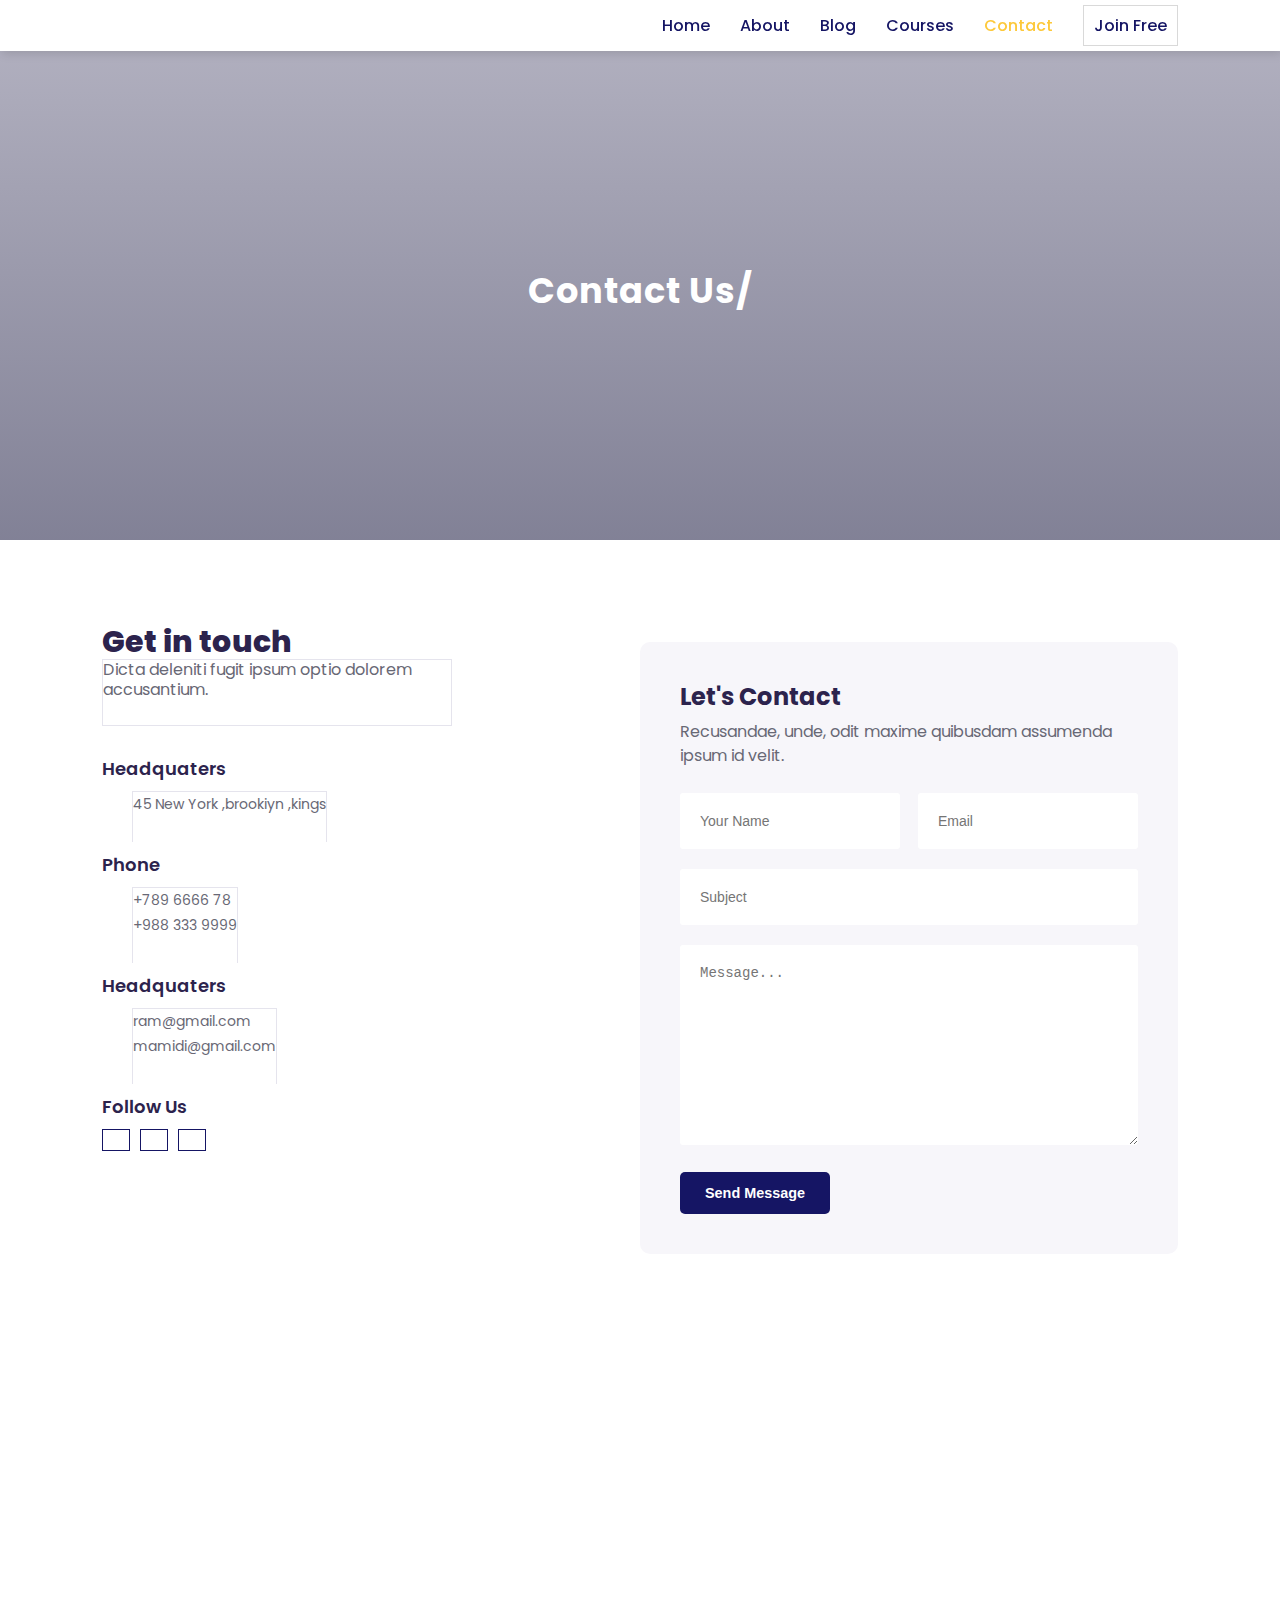
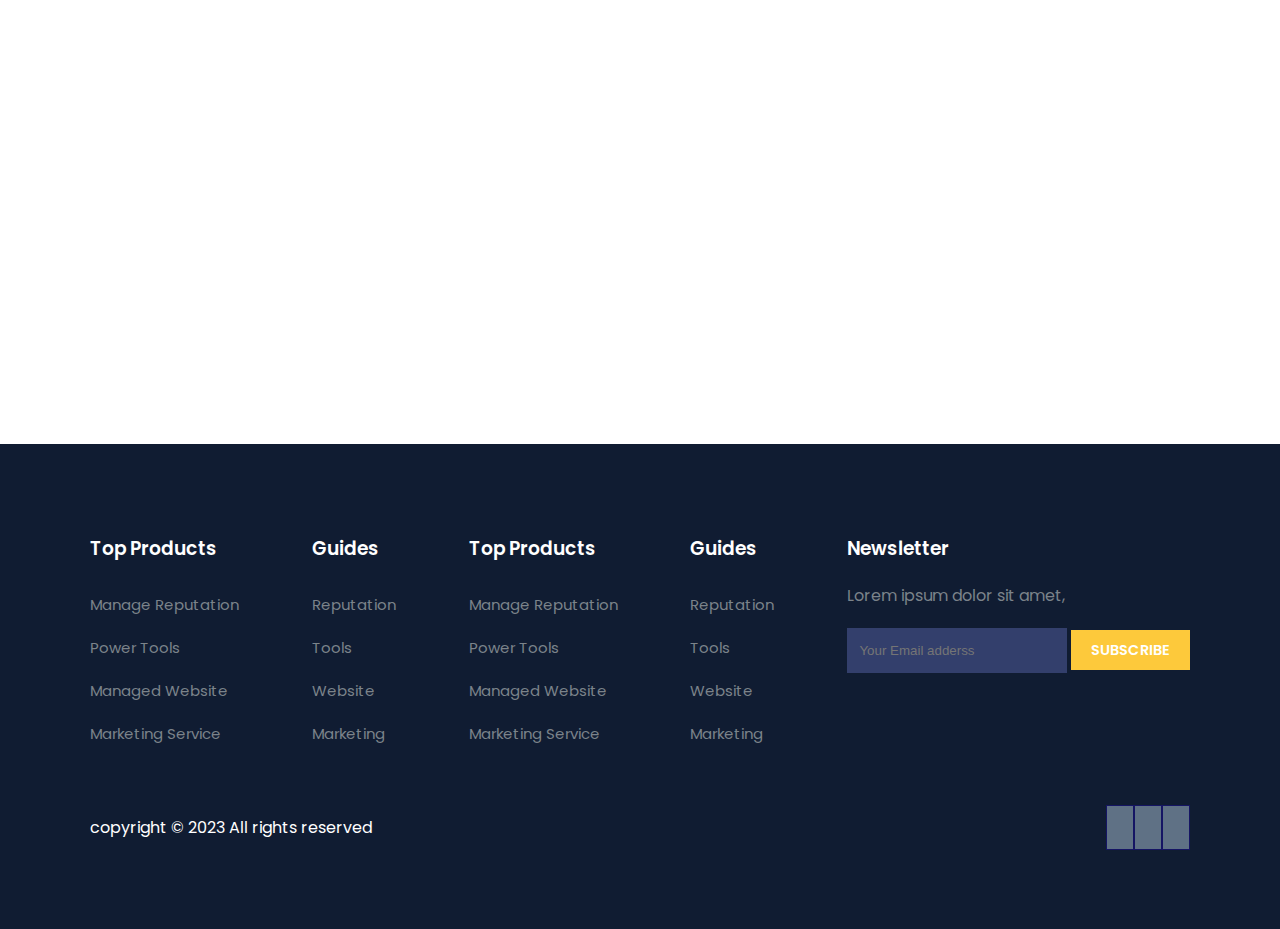
==== contact.html @ 930b9fbd "Merge pull request #1 from reddysekhar-k/master" ====
<!-- Build Responsive Multipage Education/School Websites With HTML CSS JavaScript | Full Responsive Site -->
<!DOCTYPE html>
<html lang="en">
<head>
    <meta charset="UTF-8">
    <meta name="viewport" content="width=device-width, initial-scale=1.0">
    <title>Document</title>
    <link rel="stylesheet" href="https://cdnjs.cloudflare.com/ajax/libs/font-awesome/6.5.1/css/all.min.css" integrity="sha512-DTOQO9RWCH3ppGqcWaEA1BIZOC6xxalwEsw9c2QQeAIftl+Vegovlnee1c9QX4TctnWMn13TZye+giMm8e2LwA==" crossorigin="anonymous" referrerpolicy="no-referrer" />
    <link rel="stylesheet" href="./style.css">

    <script src="https://code.jquery.com/jquery-3.7.1.min.js" integrity="sha256-/JqT3SQfawRcv/BIHPThkBvs0OEvtFFmqPF/lYI/Cxo=" crossorigin="anonymous"></script>
</head>
<body>

    <nav>
        <img src="./images/logo.svg" alt="">
        <div class="navigation">
            <ul>
                <i id="menu-close" class="fa-solid fa-xmark"></i>
                <li><a href="./index.html">Home</a></li>
                <li><a href="./about.html">About</a></li>
                <li><a href="#">Blog</a></li>
                <li><a href="#">Courses</a></li>
                <li><a class="active" href="./contact.html">Contact</a></li>
                <li><a id="join" href="">Join Free</a></li>
            </ul>
            <img id="menu-btn" src="./images/menu.png" alt="">
        </div>
    </nav>
    
<!-- home -->
    <section id="about-home">
        <h2>Contact Us/</h2>
    </section>
    

    <section id="contact">
        <div class="getin">
            <h2>Get in touch</h2>
            <p> Dicta deleniti fugit ipsum optio dolorem accusantium.</p>
            <div class="getin-details">
                <h3>Headquaters</h3>
                <div>
                    <i class="fa-solid fa-home get"></i>
                    <p>45 New York ,brookiyn ,kings</p>
                </div>
                <h3>Phone</h3>
                <div>
                    <i class="fa-solid fa-phone get"></i>
                    <p>+789 6666 78 <br>
                    +988 333 9999</p>
                </div>
                <h3>Headquaters</h3>
                <div>
                    <i class="fa-solid fa-envelope get"></i>
                    <p>ram@gmail.com <br>
                    mamidi@gmail.com</p>
                </div>
                <h3>Follow Us</h3>
                <div class="pro-links">
                    <i class="fa-brands fa-facebook"></i>
                    <i class="fa-brands fa-instagram"></i>
                    <i class="fa-brands fa-linkedin"></i>
                </div>
            </div>
        </div>
        <div class="form">
            <h4>Let's Contact</h4>
            <p>Recusandae, unde, odit maxime quibusdam assumenda ipsum id velit. </p>
            <div class="form-row">
                <input type="text" placeholder="Your Name">
                <input type="text" placeholder="Email">
            </div>
            <div class="form-col">
                <input type="text" placeholder="Subject">
            </div>
            <div class="form-col">
                <textarea name="" id="" cols="30" placeholder="Message..." rows="10"></textarea>
            </div>
            <div class="form-col">
                <button>Send Message</button>
            </div>
        </div>
    </section>

    <section id="map">
        <iframe src="https://www.google.com/maps/embed?pb=!1m18!1m12!1m3!1d3888.956054190757!2d77.62912912377018!3d12.91054606621656!2m3!1f0!2f0!3f0!3m2!1i1024!2i768!4f13.1!3m3!1m2!1s0x3bae14ed2b9ef987%3A0x4d040e86d1505ebc!2sVandana%20Flora!5e0!3m2!1sen!2sin!4v1702272447232!5m2!1sen!2sin" width="600" height="450" style="border:0;" allowfullscreen="" loading="lazy" referrerpolicy="no-referrer-when-downgrade"></iframe>
    </section>

    <!-- Footer -->
    <footer>
        <div class="footer-col">
            <h3>Top Products</h3>
            <li>Manage Reputation</li>
            <li>Power Tools</li>
            <li>Managed Website</li>
            <li>Marketing Service</li>
        </div>
        <div class="footer-col">
            <h3>Guides</h3>
            <li>Reputation</li>
            <li>Tools</li>
            <li>Website</li>
            <li>Marketing</li>
        </div>
        <div class="footer-col">
            <h3>Top Products</h3>
            <li>Manage Reputation</li>
            <li>Power Tools</li>
            <li>Managed Website</li>
            <li>Marketing Service</li>
        </div>
        <div class="footer-col">
            <h3>Guides</h3>
            <li>Reputation</li>
            <li>Tools</li>
            <li>Website</li>
            <li>Marketing</li>
        </div>
        <div class="footer-col">
            <h3>Newsletter</h3>
            <p>Lorem ipsum dolor sit amet, </p>
            <div class="subscribe">
                <input type="text" name="" id="" placeholder="Your Email adderss">
                <a href="" class="yellow">SUBSCRIBE</a>
            </div>
        </div>
        <div class="copyright">
          <p>copyright &copy; 2023 All rights reserved </p>
          <div class="pro-links">
            <i class="fa-brands fa-facebook"></i>
            <i class="fa-brands fa-instagram"></i>
            <i class="fa-brands fa-linkedin"></i>
        </div>
        </div>
    </footer>

</body>
<script src="./main.js"></script>
</html>
---- style.css ----
@import url('https://fonts.googleapis.com/css2?family=Cookie&family=Lora:ital@0;1&family=Poppins:ital,wght@0,200;0,300;0,400;0,500;0,600;0,700;1,400&family=Roboto:ital@1&family=Satisfy&display=swap');

*{
    margin: 0;
    padding: 0;
    box-sizing: border-box;
}
body{
    font-family: 'Poppins', sans-serif;
}

h1{
    font-size: 2.5rem;
    font-weight: 700;
    color: rgb(35,35,85);
}
span{
    font-size: .9rem;
    color: #757373;
}

h6{
    font-size: 1.1rem;
    color: rgb(24,24,49);
}

nav{
    position: fixed;
    width: 100%;
    background-color: #fff;
    display: flex;
    flex-direction: row;
    justify-content: space-between;
    align-items: center;
    padding: 1vw 8vw;
    box-shadow: 2px 2px 10px rgba(0,0,0,0.15);
    z-index: 999;

}
nav img{
    width: 150px;
    cursor: pointer;
}
nav .navigation{
    display: flex;
}
#menu-btn{
    width: 30px;
    height: 30px;
    display: none;
}
#menu-close{
    display: none;
}

nav .navigation ul{
    display: flex;
    justify-content: flex-end;
    align-items: center;
}

nav .navigation ul li{
    list-style: none;
    margin-left: 30px;
}
nav .navigation ul li a{
    text-decoration: none;
    color: rgb(21,21,100);
    font-size: 16px;
    font-weight: 500;
    transition: .3s ease;
}
nav .navigation ul li a.active,
nav .navigation ul li a:hover {
    color: #FDC93B;
}
#join{
    padding: 8px 10px;
    border: 1px solid rgba(0,0,0,0.15);

}

/* Home */

#home{
    background-image: linear-gradient(rgba(9,5,54,0.3),rgba(5,4,46,0.5)),url("./images/back.jpg");
    width: 100%;
    height: 100vh;
    background-size: cover;
    background-position: center;
    display: flex;
    align-items: center;
    justify-content: center;
    flex-direction: column;
    text-align: center;
    padding-top: 45px;
}
#home h2{
    color: #fff;
    font-size: 2.4rem;
    letter-spacing: 1px;
}
#home p{
    width: 50%;
    color: #fff;
    font-size: 0.9rem;
    line-height: 25px;
}
#home .btn{
    margin-top: 35px;
}
#home a{
    text-decoration: none;
    font-size: 0.9rem;
    padding: 13px 35px;
    background-color: #fff;
    font-weight: 600;
    border-radius: 5px;

}
#home a.blue{
    color: #fff;
    background:rgb(21,21,100);
    transition: .3s ease;
}
#home a.blue:hover{
    color: rgb(21,21,100);
    background: #fff;
}

#home a.yellow{
    color: #fff;
    background:#FDC93B;
    transition: .3s ease;
}
#home a.yellow:hover{
    color: rgb(21,21,100);
   background-color: #fff;
}

/* feature */
#features{
    padding: 5vw 8vw 0 8vw;
    text-align: center;
}
#features .fea-base{
    display: grid;
    grid-template-columns: repeat(auto-fit,minmax(320px,1fr));
    grid-gap: 1.5rem;
    margin-top: 50px;
}
#features .fea-box{
    background: #F9F9FF;
    text-align: start;
}

#features .fea-box i{
    font-size: 2.3rem;
    color: rgb(44,44,80);
}
#features .fea-box h3{
    font-size: 1.2rem;
    font-weight: 600;
    color:rgb(46,46,59);
    padding: 13px 0 7px 0;
}
#features .fea-box p{
    font-size: 1rem;
    font-weight: 400;
    color:rgb(46,46,59);
}

/* Courses */

#course{
    padding: 8vw 8vw 6vw 8vw;
    text-align: center;
    
}
#course .course-box{
    display: grid;
    grid-template-columns: repeat(auto-fit,minmax(320px,1fr));
    grid-gap: 1rem;
    margin-top: 50px;
}

#course .courses{
    text-align: center;
    background: #F9F9FF;
    height: 100%;
    position: relative;
}
#course .courses img{
    width: 100%;
    height: 60%;
    background-size: cover;
    background-position: center;
}
#course .courses .details{
    padding: 15px 15px 0 15px;
}
#course .courses .details i{
    color: #FDC93B;
    font-size: .9rem;
}
#course .courses .cost{
    background-color: rgb(74,74,136);
    color: #fff;
    line-height: 70px;
    width: 70px;
    height: 70px;
    text-align: center;
    border-radius: 50%;
    position: absolute;
    right: 15px;
    bottom: 100px;

}

/* registration */
#registration{
    margin-top: 50px;
    padding: 6vw 8vw 6vw 8vw;
    background: linear-gradient(rgba(99,112,168,0.5),rgba(81,91,233,0.5)),url("images/signup.jpg");
    width: 100%;
    height: 100%;
    background-position: center;
    background-size: cover;
    display: flex;
    justify-content: space-between;
    align-items: center;
}
#registration .reminder{
    color: #fff;
}
#registration .reminder h1{
    color: #fff;
}
#registration .reminder .time{
    display: flex;
    margin-top: 40px;
}
#registration .reminder .time .date{
   align-items: center;
   padding: 12px 27px;
   background: rgba(255,255,255,0.25);
   backdrop-filter: blur(4px);
   box-shadow: 0 8px 32px 0 rgba(31,38,135,0.37);
   border-radius: 10px;
   margin: 0 5px 10px 5px;
    border: 1px solid rgba(255,255,255,0.18);
    font-size: 1.1rem;
    font-weight: 600;
}
#registration .form{
    background: #fff;
    border-radius: 8px;
    display: flex;
    flex-direction: column;
    padding: 40px;
    box-shadow: 0 8px 32px 0 rgba(31,38,135,0.37);

}
#registration .form input{
    margin: 15px 0;
    padding: 15px 10px;
    border: 1px solid rgb(84,40,241);
    outline: none;
}
#registration .form input::placeholder{
    color: #413c3c;
    font-weight: 500;
    font-size: 0.9rem;
}
#registration .btn{
    margin-top: 20px;
}
#registration .form a.yellow{

    text-decoration: none;
    font-size: 0.9rem;
    padding: 13px 35px;
    font-weight: 600;
    border-radius: 5px;
    color: #fff;
    background:#FDC93B;
    transition: .3s ease;
}
#registration .form a.yellow:hover{
    color: rgb(21,21,100);
   background-color: #fff;
}

/* Exports */

#exports {
    padding: 8vw 8vw 6vw 8vw;
    text-align: center;
} 

#exports .export-box{
    display: grid;
    grid-template-columns: repeat(auto-fit,minmax(240px,1fr));
    grid-gap: 1rem;
    margin-top: 50px;
}

#exports .export-box .profile{
    background: #fafaf1;
    padding: 30px 10px;
}
.pro-links{
    margin-top: 10px;
}
.pro-links i {
    padding: 10px 13px;
    border: 1px solid rgb(21,21,100);
    cursor: pointer;
    transition: .5s ease;
}
.pro-links i:hover{
    background: rgb(21,21,100);
    color: #fff;
    border: 1px solid rgb(21,21,100);
    cursor: pointer;
}

/* Footer */

footer{
    margin-top: 50px;
    padding: 7vw;
    background-color: #101C32;
    display: flex;
    justify-content: space-between;
    align-items: flex-start;
    flex-wrap: wrap;
}
footer .footer-col{
    margin-bottom: 40px;
}
footer h3{
    color: #fff;
    font-weight: 600;
    padding-bottom: 20px;
}
footer li{
    list-style: none;
    color: #7b838a;
    padding: 10px 0;
    font-size: 15px;
    cursor: pointer;
    transition: .5s ease;
}
footer li:hover{
    color: rgb(241,240,245);
}
footer p{
    color: #7b838a;
}
footer .subscribe{
    margin-top: 20px;
}
footer input{
    width: 220px;
    padding: 15px 12px;
    background: #333F6C;
    border: none;
    outline: none;
    color: white;
}
footer .subscribe a{
    text-decoration: none;
    font-size: 0.9rem;
    padding: 10px 20px;
    background-color: #fff;
    font-weight: 600;
    /* border-radius: 5px; */
}
footer .subscribe a.yellow{
    color: #fff;
    background:#FDC93B;
    transition: .3s ease;
}
footer .subscribe a.yellow:hover{
    color: rgb(21,21,100);
   background-color: #fff;
}
footer .copyright p{
    color: #fff;
}
footer .copyright{
    margin-top: 20px;
    display: flex;
    justify-content: space-between;
    align-items: center;
    width: 100%;
    flex-wrap: wrap;
}

footer .copyright .pro-links{
    margin-top: 0px;
}
footer .copyright .pro-links i {
  background-color: #5f7185;
  color: #fff;
}
footer .copyright .pro-links i:hover{
    background-color: #FDC93B;
    color:#fff;
  
}


/********    About    ********/

#about-home{
    background-image: linear-gradient(rgba(9,5,54,0.3),rgba(5,4,46,0.5)),url("./images/back1.jpg");
    width: 100%;
    height: 60vh;
    background-size: cover;
    background-position: center;
    display: flex;
    flex-direction: column;
    align-items: center;
    justify-content: center;
    flex-direction: column;
    text-align: center;
    padding-top: 40px;
}
#about-home h2{
    color: #fff;
    font-size: 2.2rem;
    letter-spacing: 1px;

}
#about-container{
    display: flex;
    align-items: center;
    padding: 8vw 8vw 2vw 8vw;
}
#about-container .about-img{
    width: 65%;
    padding-right: 60px;
}
#about-container .about-img img{
    width: 100%;
}
#about-container .about-text{
    width: 40%;
}
#about-container .about-text h2{
    color: #29303B;
    padding-bottom: 15px;
}
#about-container .about-text p{
    color: #686F7A;
    font-weight:300 ;
}
#about-container .about-text .about-fe{
    display: flex;
    justify-content: space-between;
    align-items: flex-start;
    margin-top: 30px;
}
#about-container .about-text .about-fe img{
    width: 50px;
    background-size: cover;
    background-position: center;
    margin-right: 20px;
}
#about-container .about-text .about-fe .fe-text{
    width: 90%;
}
#about-container .about-text .about-fe .fe-text h5{
    font-size: 16px;
}

#trust {
    text-align: center;
    padding: 8vw;
}
#trust .trust-img{
    margin-top: 60px;
    display: flex;
    justify-content: space-between;
    align-items: center;
}
#trust .trust-img img{
    width: 90px;
    height: auto;
}


/* Contact */

#contact{
    padding: 8vw;
    display: flex;
    justify-content: space-between;
    align-items: flex-start;

}
#contact .getin{
    width: 350px;
}

#contact .getin h2{
    color: #2c234d;
    font-size: 30px;
    font-weight: 800;
    margin-bottom: 16px;
    line-height: .8px;
}
#contact .getin p{
    color: #686875;
    line-height: 20px;
    padding-bottom: 25px;
    border: 1px solid #e5e4ed;
    margin-bottom: 35px;

}
#contact .getin h3{
    color: #2c234d;
    font-size: 18px;
    line-height:15px;
    font-weight: 600;
    margin-bottom: 15px;
  
}
#contact .getin .getin-details div {
    display: flex;
}
#contact .getin .getin-details div .get{
    font-size: 18px;
    line-height: 22px;
    color: #5838fc;
    margin-right: 30px;
}
#contact .getin .getin-details div p{
    font-size: 14px;
    border-bottom: none;
    line-height: 25px;
    margin-bottom: 15px;
}
#contact .getin .getin-details .pro-links i {
    margin-right: 10px;
}
#contact .form{
    width: 50%;
    background: #f7f6fa;
    padding: 40px;
    border-radius: 10px;
}
#contact .form h4{
    font-size: 24px;
    color: #2c234d;
    line-height: 30px;
    margin-bottom: 8px;
}
#contact .form p{
    color: #686875;
    line-height: 24px;
    padding-bottom: 25px;
}
#contact .form .form-row{
    display: flex;
    justify-content: space-between;
    width: 100%;
}
#contact .form .form-row input{
    width: 48%;
    font-size: 14px;
    font-weight: 400;
    border-radius: 3px;
    border: none;
    background: #fff;
    color: #7e7c87;
    padding: 20px 20px;
    margin-bottom: 20px;
}
#contact .form .form-col input,
#contact .form .form-col textarea{
    width: 100%;
    font-size: 14px;
    font-weight: 400;
    border-radius: 3px;
    border: none;
    background: #fff;
    color: #7e7c87;
    padding: 20px 20px;
    margin-bottom: 20px;
}

#contact .form button{
    font-size: .9rem;
    padding: 13px 25px;
    background: rgb(21,21,100);
    border-radius: 5px;
    outline: none;
    border: none;
    font-weight: 600;
    cursor: pointer;
    color: #fff;
}
#map{
    padding: 0px 50px;
    width: 100%;
    height: 65vh;
    margin-bottom: 8vw;
}
#map iframe{
    width: 100%;
    height: 100%;
}



@media (max-width:769px) {
    nav{
        padding: 15px 20px;
    }
    nav img{
        display: initial;
    }
    #menu-btn{
        display: initial;
       
    }
    #menu-close{
        display: initial;
        font-size: 1.6rem;
        color: #fff;
        padding: 30px 0 20px 20px;  
    }
    nav .navigation ul{
        position: absolute;
        top: 0;
        right: -220px;
        width: 220px;
        height: 100vh;
        background: rgba(17,20,104,0.45);
        backdrop-filter:blur(4.5px);
        border: 1px solid rgba(255,255,255,0.18);
        display: flex;
        flex-direction: column;
        justify-content:flex-start;
        align-items:flex-start;
        transition: .4s ease;
    }
    nav .navigation ul.active{
        right: 0;
    }
    nav .navigation ul li{
        padding: 20px 0 20px 40px;
        margin-left: 0;
    }
    nav .navigation ul li a{
        color: #fff;
    }
    #home {
       padding-top: 0px;
    }
    #home p{
        width: 90%;
    }
    #features{
        padding: 8vw 4vw 0 4vw;
    }
    #course{
        padding: 8vw 4vw 0 4vw;
    } 
    #registration{
        margin-top: 8vw;
        padding: 6vw 4vw 6vw 4vw;
    }
    #registration .reminder .time{
        display: flex;
        flex-wrap: wrap;
        margin-top: 40px;
    }
    #exports{
        padding: 8vw 8vw 4vw 8vw;
        text-align: center;
    }
    footer .copyright .pro-links{
        margin-top: 15px;
    }

    /* About */
    #about-container{
        padding: 8vw 4vw 2vw 4vw;       
    }
    #about-container .about-img{
        padding-right: 30px;
        margin-bottom: 20px;
    }
    #trust .trust-img img{
        width: 50px;
        height: auto;
    }

/* Contact */

    #contact{
        padding :8vw 4vw;

    }

}

@media (max-width:475px) {
    #registration{
        display: flex;
        flex-direction: column;
        justify-content: center;
        align-items: center;
        text-align: center;
    }
    #registration .reminder .time{
        display: flex;
        flex-wrap: wrap;
        justify-content: center;
        align-items: center;
        margin-top: 40px;
        margin-bottom: 20px;
    }
    
    /* about */
    #about-container {
        flex-direction: column-reverse;
    }
    #about-container .about-img{
        width: 100%;
        padding-right: 0px;
    }
    #about-container .about-text{
        width: 100%;
        padding-bottom: 20px;
    }
    #trust .trust-img{
        margin-top: 40px;
        display: flex;
        justify-content: center;
        align-items: center;
        flex-wrap: wrap;

    }
    #trust .trust-img img{
        width: 60px;
        margin: 10px 20px ;
        height: auto;
    }

    /* Contact */
    #contact{
        padding: 8vw 4vw ;
        justify-content: flex-start;
        flex-direction: column;
        align-items: flex-start;
    }
    #contact .getin{
        width: 100%;
        margin-bottom: 30px;
    }
    #contact .form{
        width: 100%;
        padding: 30px 20px;
    }
    #contact .form .form-row{
        display: flex;
        flex-direction: column;
        justify-content: flex-start;
        width: 100%;
    }
    #contact .form .form-row input {
        width: 100%;
    }



}

@media (max-width:376px) {
    footer input{
        width: 100%;
        margin-bottom: 40px;
    }
    
}
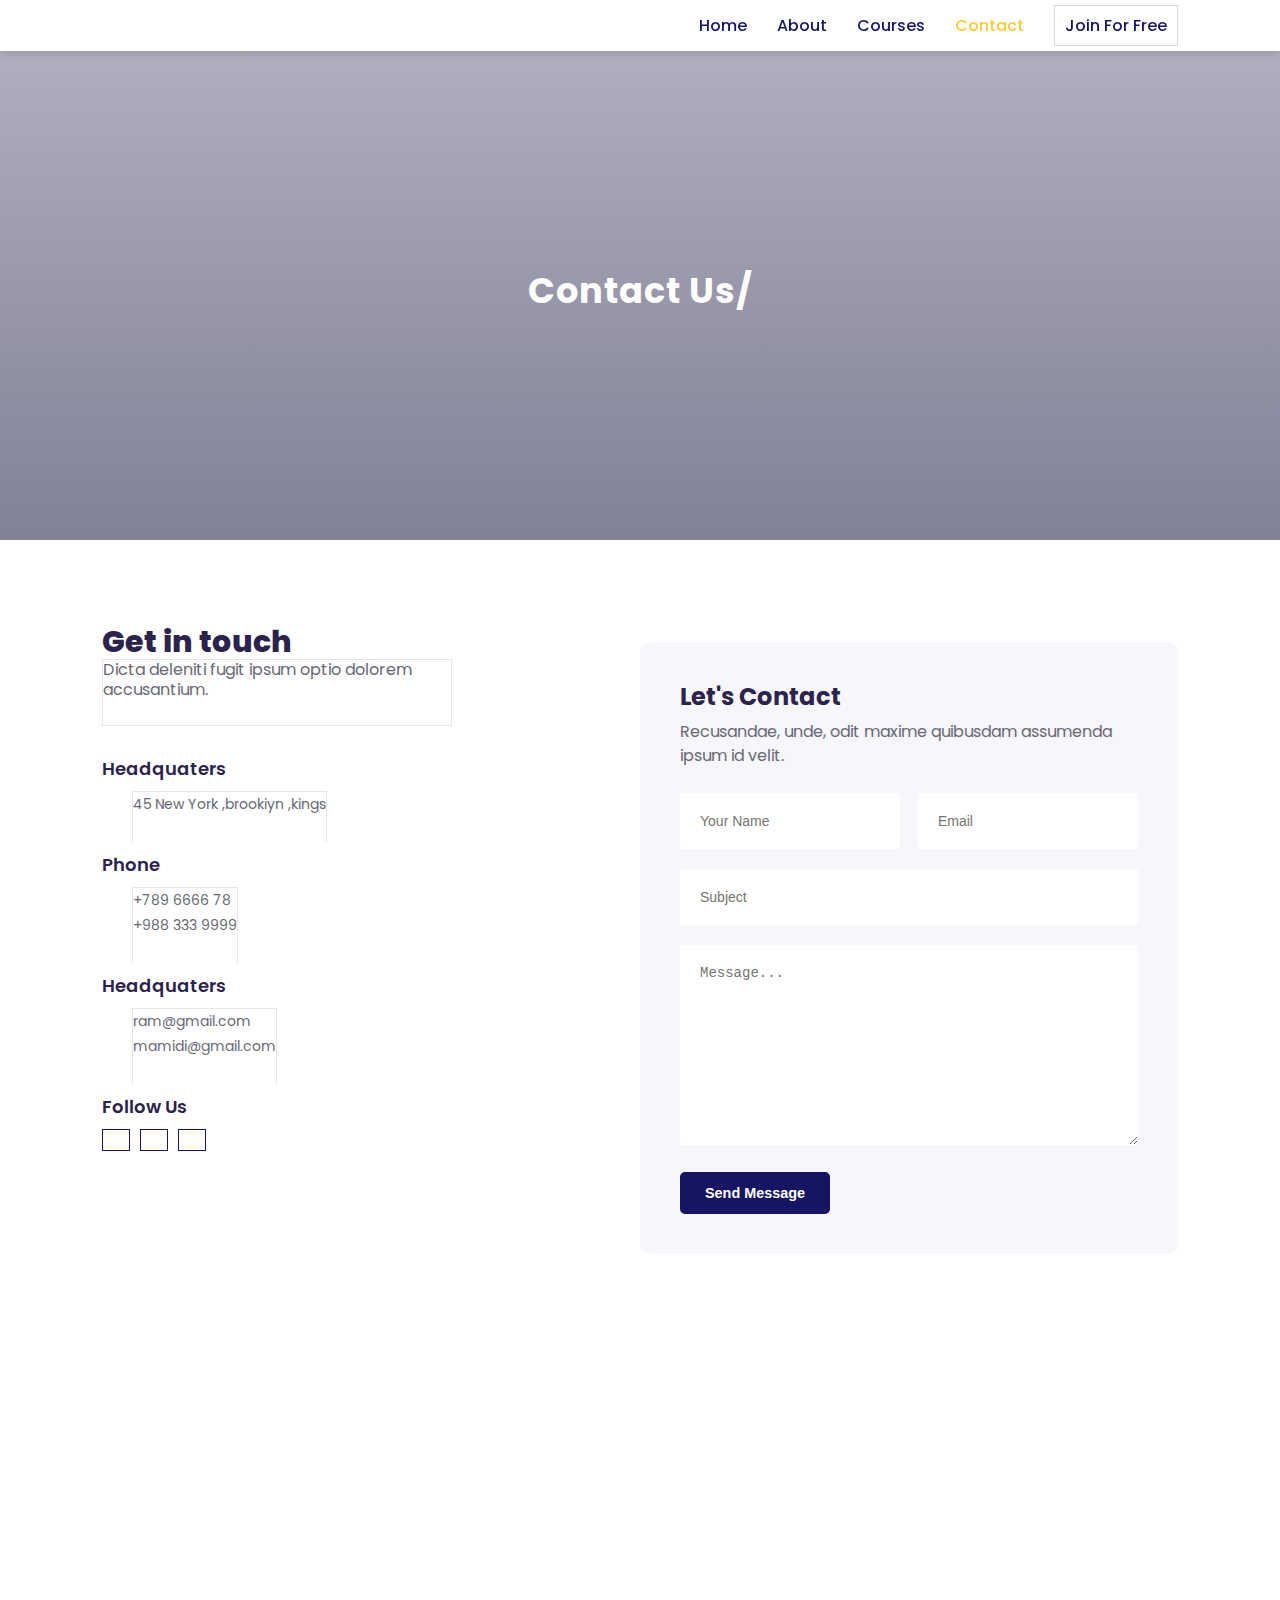
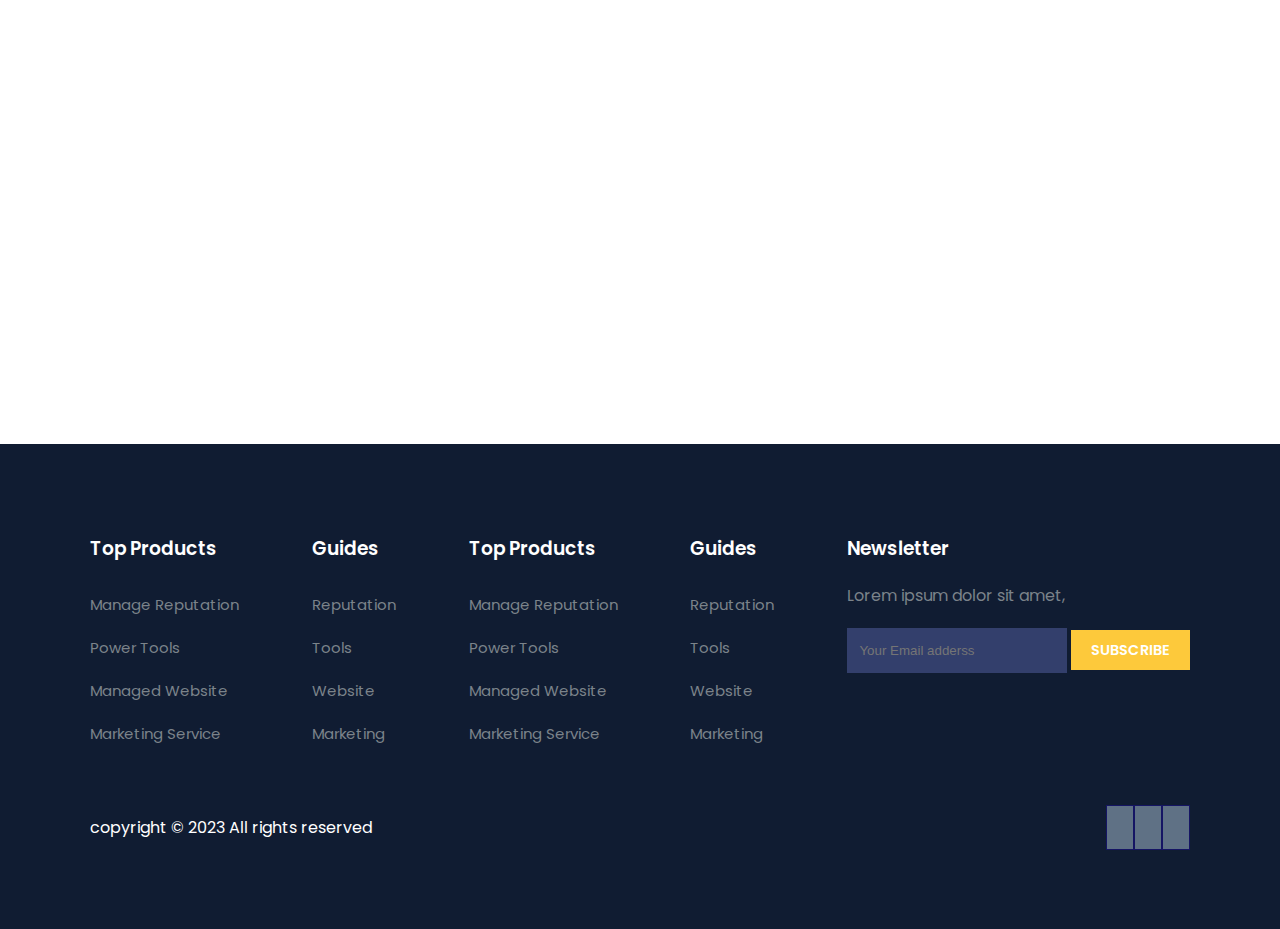
==== commit 69c48b26: "merge" ====
--- a/contact.html
+++ b/contact.html
@@ -19,10 +19,9 @@
                 <i id="menu-close" class="fa-solid fa-xmark"></i>
                 <li><a href="./index.html">Home</a></li>
                 <li><a href="./about.html">About</a></li>
-                <li><a href="#">Blog</a></li>
-                <li><a href="#">Courses</a></li>
+                <li><a href="./Courses.html">Courses</a></li>
                 <li><a class="active" href="./contact.html">Contact</a></li>
-                <li><a id="join" href="">Join Free</a></li>
+                <li><a id="join" href="">Join For Free</a></li>
             </ul>
             <img id="menu-btn" src="./images/menu.png" alt="">
         </div>
@@ -32,7 +31,7 @@
     <section id="about-home">
         <h2>Contact Us/</h2>
     </section>
-    
+
 
     <section id="contact">
         <div class="getin">
--- a/style.css
+++ b/style.css
@@ -785,7 +785,7 @@
 @media (max-width:376px) {
     footer input{
         width: 100%;
-        margin-bottom: 40px;
+        margin-bottom: 50px;
     }
     
 }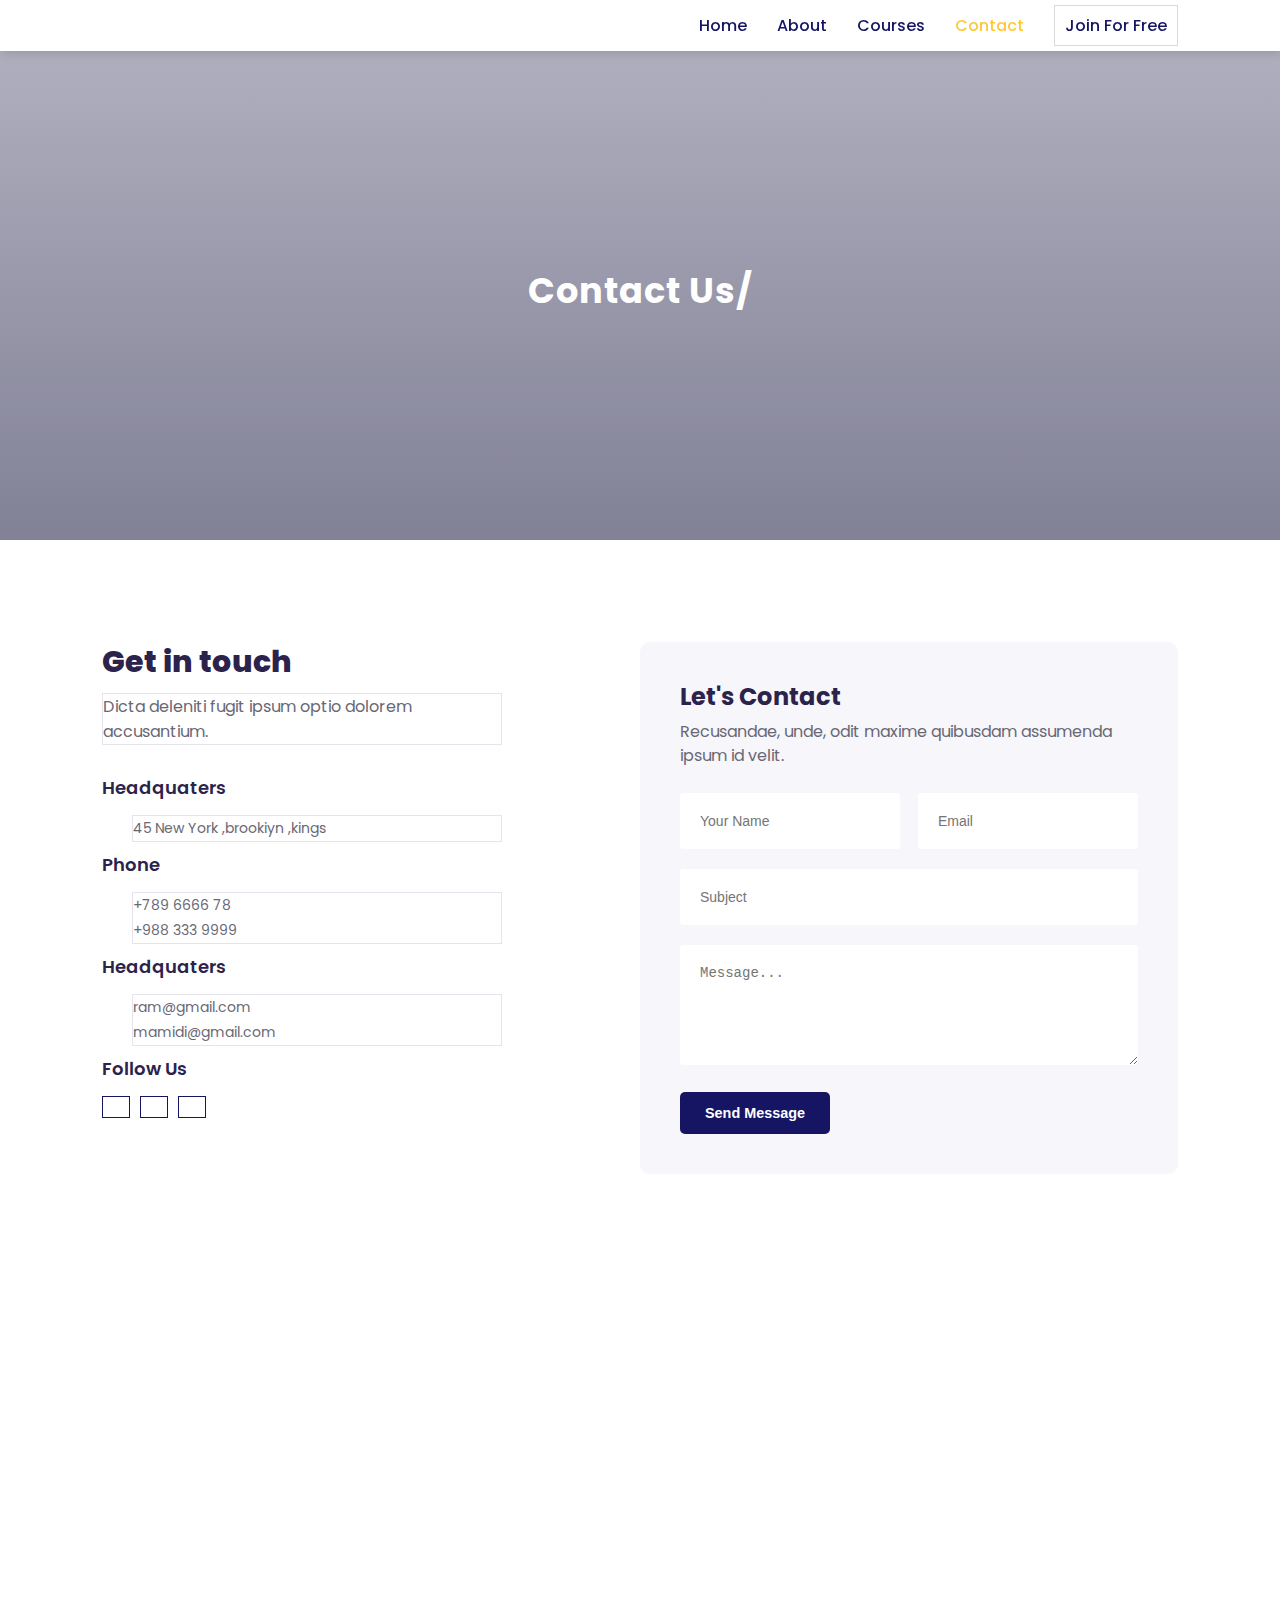
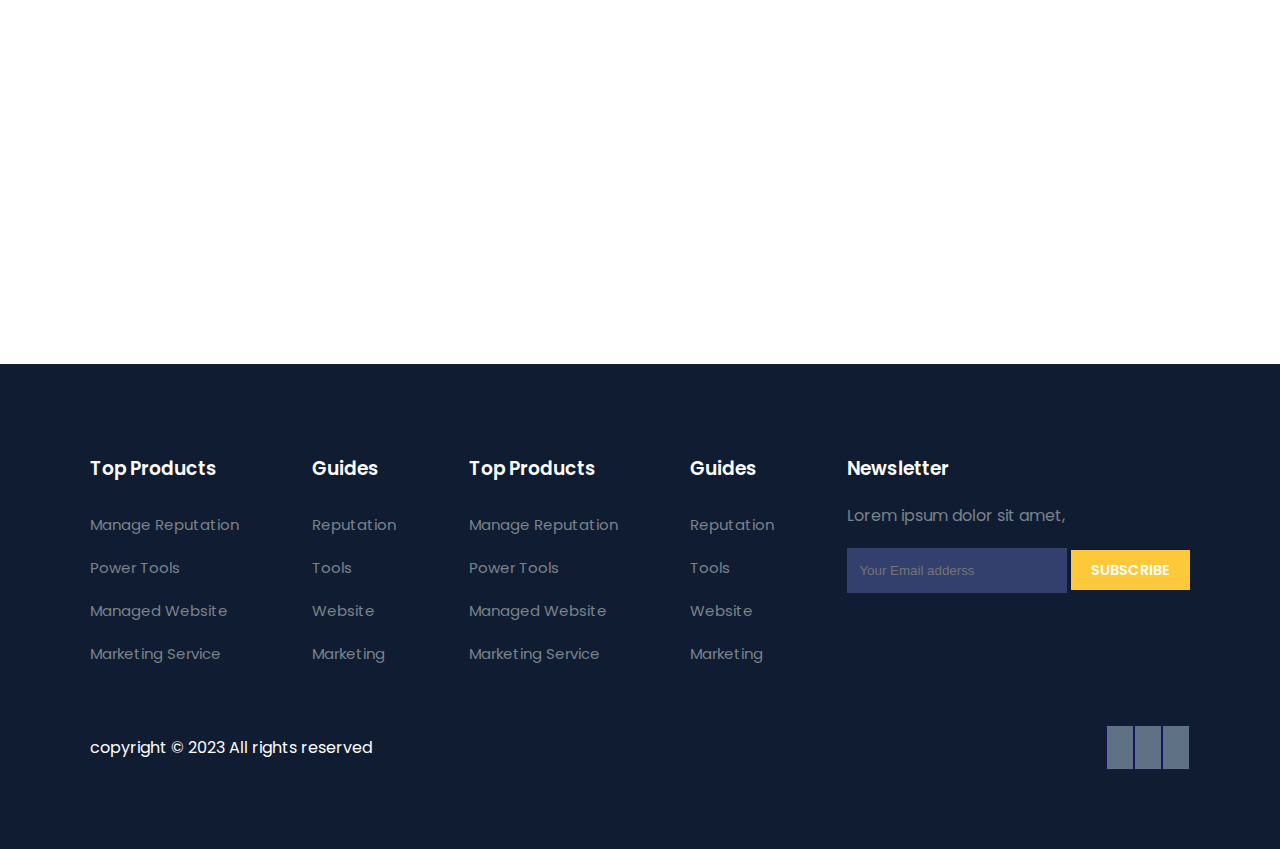
==== commit 8a593ad9: "merge" ====
--- a/contact.html
+++ b/contact.html
@@ -74,7 +74,7 @@
                 <input type="text" placeholder="Subject">
             </div>
             <div class="form-col">
-                <textarea name="" id="" cols="30" placeholder="Message..." rows="10"></textarea>
+                <textarea name="" id="" cols="10" placeholder="Message..." rows="5"></textarea>
             </div>
             <div class="form-col">
                 <button>Send Message</button>
--- a/style.css
+++ b/style.css
@@ -503,7 +503,9 @@
 
 }
 #contact .getin{
-    width: 350px;
+    margin-top: 20px;
+    width: 400px;
+
 }
 
 #contact .getin h2{
@@ -512,11 +514,10 @@
     font-weight: 800;
     margin-bottom: 16px;
     line-height: .8px;
+    margin-bottom: 30px;
 }
 #contact .getin p{
     color: #686875;
-    line-height: 20px;
-    padding-bottom: 25px;
     border: 1px solid #e5e4ed;
     margin-bottom: 35px;
 
@@ -526,7 +527,7 @@
     font-size: 18px;
     line-height:15px;
     font-weight: 600;
-    margin-bottom: 15px;
+    margin-bottom: 20px;
   
 }
 #contact .getin .getin-details div {
@@ -540,7 +541,8 @@
 }
 #contact .getin .getin-details div p{
     font-size: 14px;
-    border-bottom: none;
+    width: 100%;
+    /* border-bottom: none; */
     line-height: 25px;
     margin-bottom: 15px;
 }
@@ -778,14 +780,19 @@
         width: 100%;
     }
 
-
+    /* footer */
+
+    footer input{
+        width: 100%;
+        margin-bottom: 60px;
+    }
 
 }
 
 @media (max-width:376px) {
     footer input{
         width: 100%;
-        margin-bottom: 50px;
+        margin-bottom: 60px;
     }
     
 }